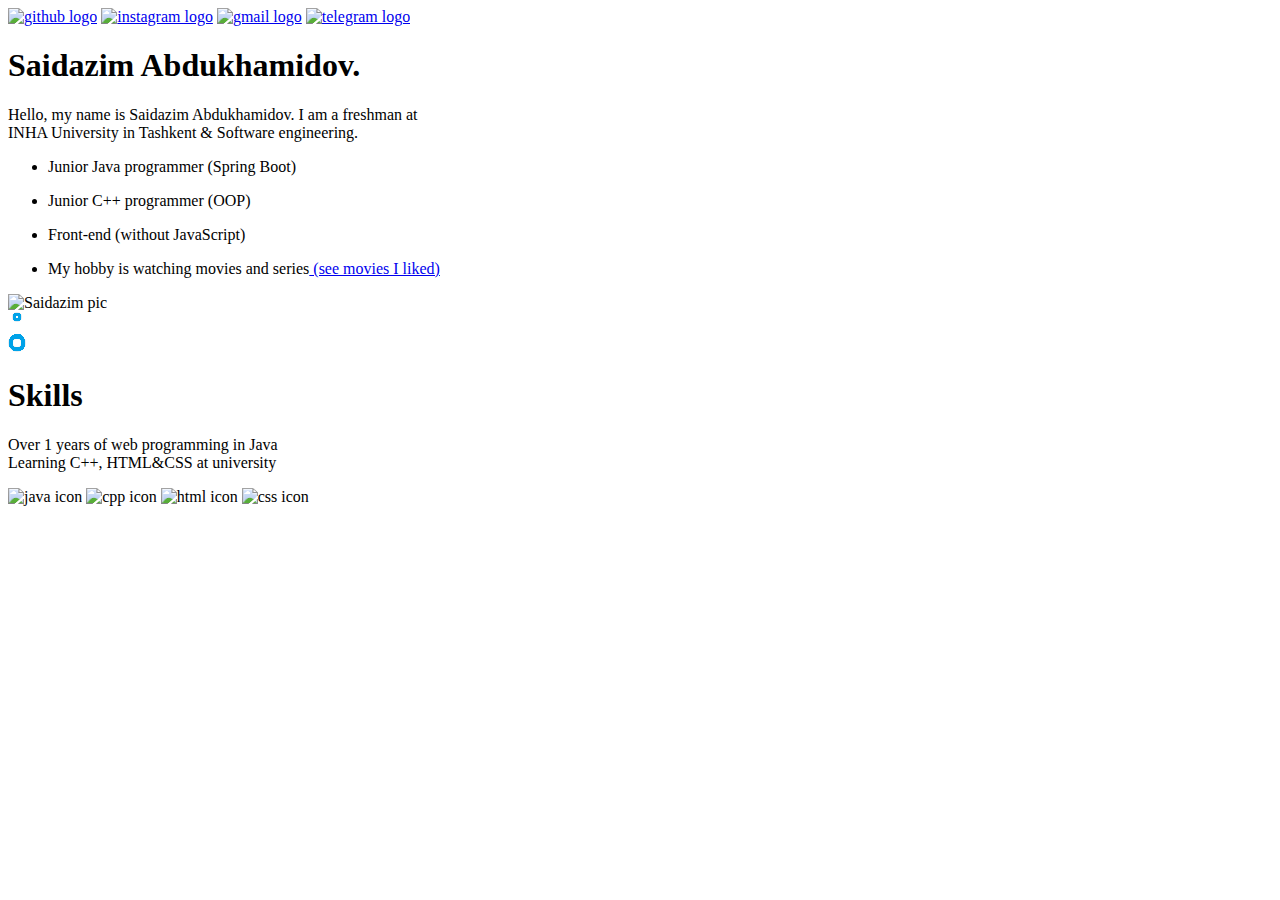
==== index.html @ a24cb31d "Update index.html" ====
<!DOCTYPE html>
<html>
<head>
    <title>Saidazim</title>
    <meta charset="utf-8">
    <meta name="Viewport" content="width=device=width, initial-scale=1.0">
    <link rel="stylesheet" type="text/css" href="css/style.css">
    <link href="css/images/myicon.ico" rel="shortcut icon" type=""/>
</head>
<body>

<div class="nav">
  <div class="navIcons">
    <a href="https://github.com/saidazimabdukhamidov/"><img src="css/images/github.png" alt="github logo"></a>
    <a href="https://www.instagram.com/iamsaidazim/"><img src="css/images/instagram.png" alt="instagram logo"></a>
    <a href="https://saidazimabduhamidov@gmail.com"><img src="css/images/gmail.png" alt="gmail logo"></a>
    <a href="https://t.me/+998974434657"><img src="css/images/telegram.png" alt="telegram logo"></a>
  </div>
</div>

<div class="landing">
  <div class="landingWrapper">
    <div class="landingL">
      <h1>Saidazim Abdukhamidov.</h1>
      <p><span class="blue">Hello, my name is Saidazim Abdukhamidov. I am a freshman at<br> INHA University in Tashkent &amp; Software engineering.</span></p>
      <ul>
        <li><p>Junior Java programmer (Spring Boot)</p></li>
        <li><p>Junior C++ programmer (OOP)</p></li>
        <li><p>Front-end (without JavaScript)</p></li>
        <p></p>
        <li><p>My hobby is watching movies and series<a href="movies.html"> (see movies I liked)</a></p></li>
      </ul>
    </div>
      <div class="landingR"><img src="css/images/MyFace.png" alt="Saidazim pic" width="300px"></div>
  </div><img src="css/images/Scroll.png" alt="scroll down" class="scroll">
</div>

<div class="skills">
  <h1>Skills</h1>
  <p>Over 1 years of web programming in Java<br>Learning C++, HTML&CSS at university </p>
  <div class="programs">
    <img src="css/images/java.png" alt="java icon">
    <img src="css/images/cpp.png" alt="cpp icon">
    <img src="css/images/html.png" alt="html icon">
    <img src="css/images/css.png" alt="css icon">
  </div>
</div>

</body>
</html>
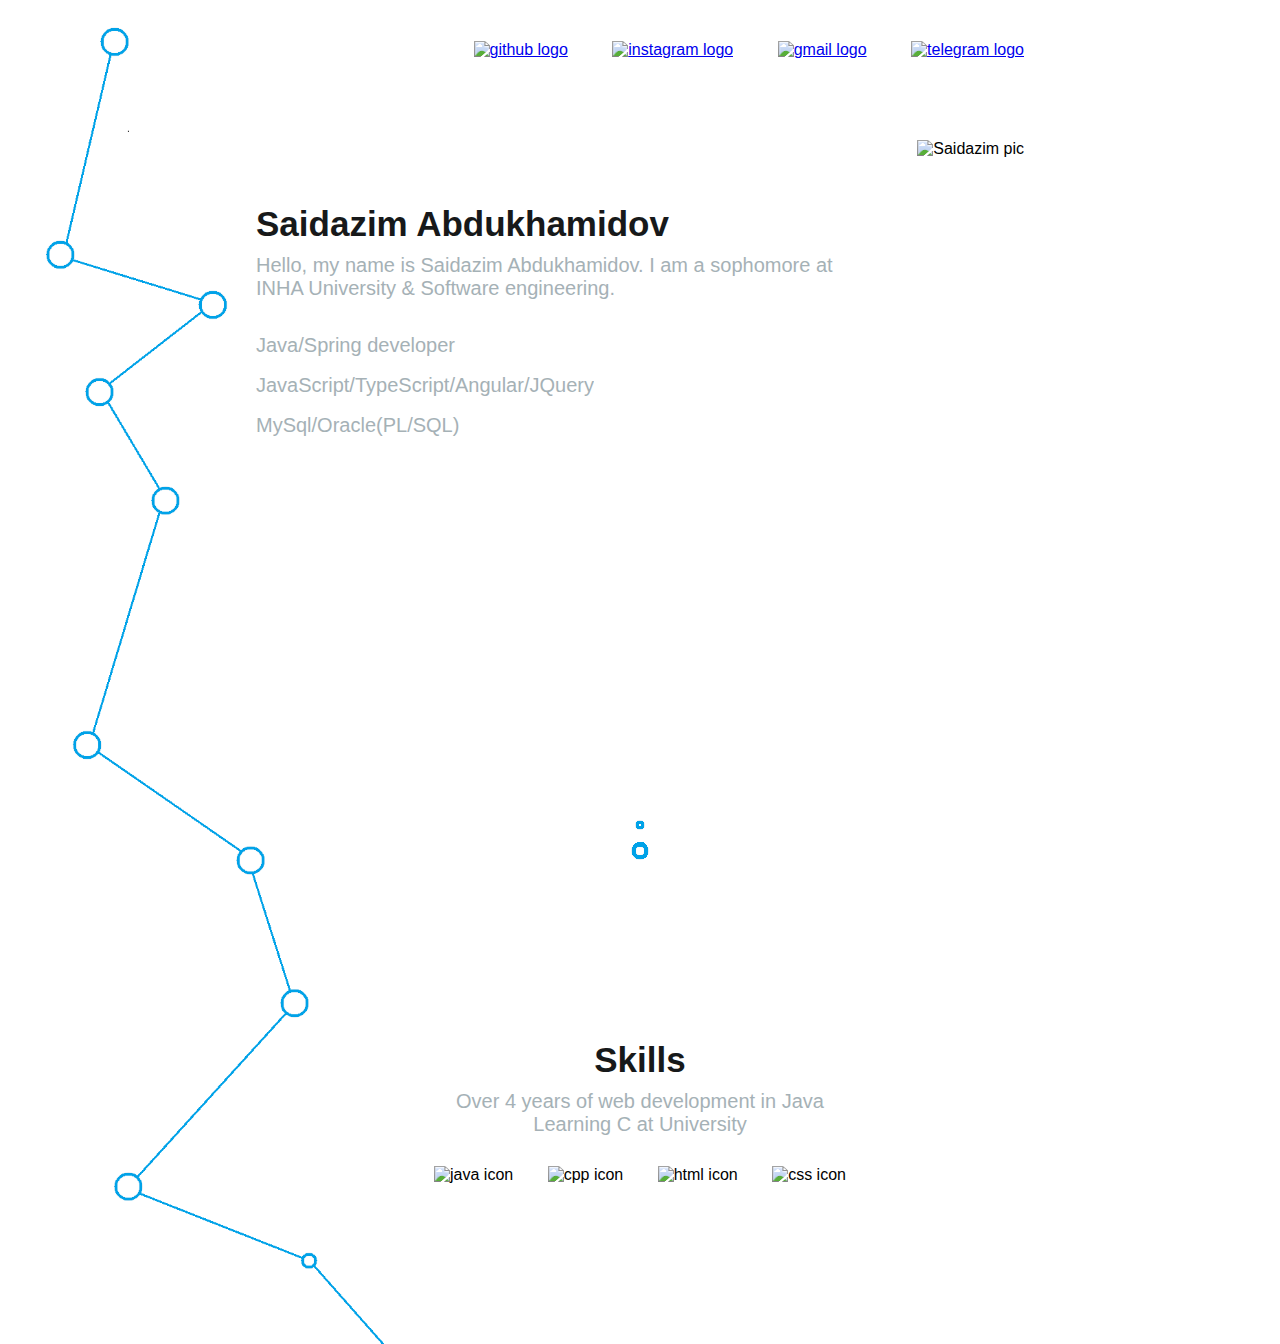
==== commit 3971de08: "Update index.html" ====
--- a/index.html
+++ b/index.html
@@ -1,11 +1,11 @@
 <!DOCTYPE html>
-<html>
+<html lang="en">
 <head>
-    <title>Saidazim</title>
-    <meta charset="utf-8">
-    <meta name="Viewport" content="width=device=width, initial-scale=1.0">
-    <link rel="stylesheet" type="text/css" href="css/style.css">
-    <link href="css/images/myicon.ico" rel="shortcut icon" type=""/>
+  <title>Saidazim</title>
+  <meta charset="utf-8">
+  <meta name="Viewport" content="width=device=width, initial-scale=1.0">
+  <link rel="stylesheet" type="text/css" href="css/style.css">
+  <link href="css/images/myicon.ico" rel="shortcut icon" type=""/>
 </head>
 <body>
 
@@ -21,23 +21,23 @@
 <div class="landing">
   <div class="landingWrapper">
     <div class="landingL">
-      <h1>Saidazim Abdukhamidov.</h1>
-      <p><span class="blue">Hello, my name is Saidazim Abdukhamidov. I am a freshman at<br> INHA University in Tashkent &amp; Software engineering.</span></p>
+      <h1>Saidazim Abdukhamidov</h1>
+      <p><span class="gray">Hello, my name is Saidazim Abdukhamidov. I am a sophomore at<br> INHA University &amp; Software engineering.</span>
+      </p>
       <ul>
-        <li><p>Junior Java programmer (Spring Boot)</p></li>
-        <li><p>Junior C++ programmer (OOP)</p></li>
-        <li><p>Front-end (without JavaScript)</p></li>
-        <p></p>
-        <li><p>My hobby is watching movies and series<a href="movies.html"> (see movies I liked)</a></p></li>
+        <li><p>Java/Spring developer</p></li>
+        <li><p>JavaScript/TypeScript/Angular/JQuery</p></li>
+        <li><p>MySql/Oracle(PL/SQL)</p></li>
       </ul>
     </div>
-      <div class="landingR"><img src="css/images/MyFace.png" alt="Saidazim pic" width="300px"></div>
-  </div><img src="css/images/Scroll.png" alt="scroll down" class="scroll">
+    <div class="landingR"><img src="css/images/MyFace.png" alt="Saidazim pic" width="300px"></div>
+  </div>
+  <img src="css/images/Scroll.png" alt="scroll down" class="scroll">
 </div>
 
 <div class="skills">
   <h1>Skills</h1>
-  <p>Over 1 years of web programming in Java<br>Learning C++, HTML&CSS at university </p>
+  <p>Over 4 years of web development in Java<br>Learning C at University</p>
   <div class="programs">
     <img src="css/images/java.png" alt="java icon">
     <img src="css/images/cpp.png" alt="cpp icon">
--- a/css/style.css
+++ b/css/style.css
@@ -0,0 +1,131 @@
+* {
+  margin: 0;
+  padding: 0;
+  border: 0;
+  outline: 0;
+  font-size: 100%;
+  vertical-align: baseline;
+  background: transparent;
+}
+
+.clearfix-after {
+  content: "";
+  clear: both;
+  display: table;
+}
+
+html {
+  font-family: Consolas, sans-serif;
+  font-weight: 100;
+}
+
+body {
+  width: 60%;
+  margin: auto;
+  background-image: url(images/BG.png);
+  background-position: top;
+  background-size: cover;
+  background-repeat: no-repeat;
+}
+
+.gray {
+  color: #8F9EA5;
+}
+
+h1 {
+  font-weight: bold;
+  font-size: 35px;
+  color: #17191A;
+}
+
+h2 {
+  font-size: 30px;
+  font-weight: 400;
+  color: #027BFF;
+}
+
+p {
+  color: #8F9EA5;
+  opacity: 0.8;
+  font-weight: 100;
+  margin-top: 10px;
+  font-size: 20px;
+}
+
+
+.nav {
+  display: flex;
+  align-items: center;
+  height: 100px;
+}
+
+.contactMe, .navIcons {
+  flex: 1;
+}
+
+.navIcons {
+  text-align: right;
+}
+
+.navIcons a, .contactMe a, .contactMe img {
+  display: inline-block;
+  vertical-align: middle;
+}
+
+.navIcons a {
+  margin-left: 40px;
+}
+
+.contactMe a {
+  color: #027BFF;
+  text-decoration: none;
+}
+
+.contactMe img {
+  margin-right: 10px;
+}
+
+
+.landing {
+  height: 100vh;
+  position: relative;
+}
+
+.landingWrapper {
+  display: flex;
+  justify-content: space-between;
+  margin-top: 40px;
+}
+
+ul {
+  list-style: none;
+  margin-top: 30px;
+  line-height: 30px;
+}
+
+.landingL {
+  margin-top: 4em;
+}
+
+.scroll {
+  position: absolute;
+  bottom: 180px;
+  left: 0;
+  right: 0;
+  margin: auto;
+}
+
+
+.skills {
+  text-align: center;
+  margin-bottom: 10em;
+}
+
+.skills p {
+  margin-bottom: 30px;
+}
+
+.skills img {
+  width: 40px;
+  margin: 0 15px;
+}
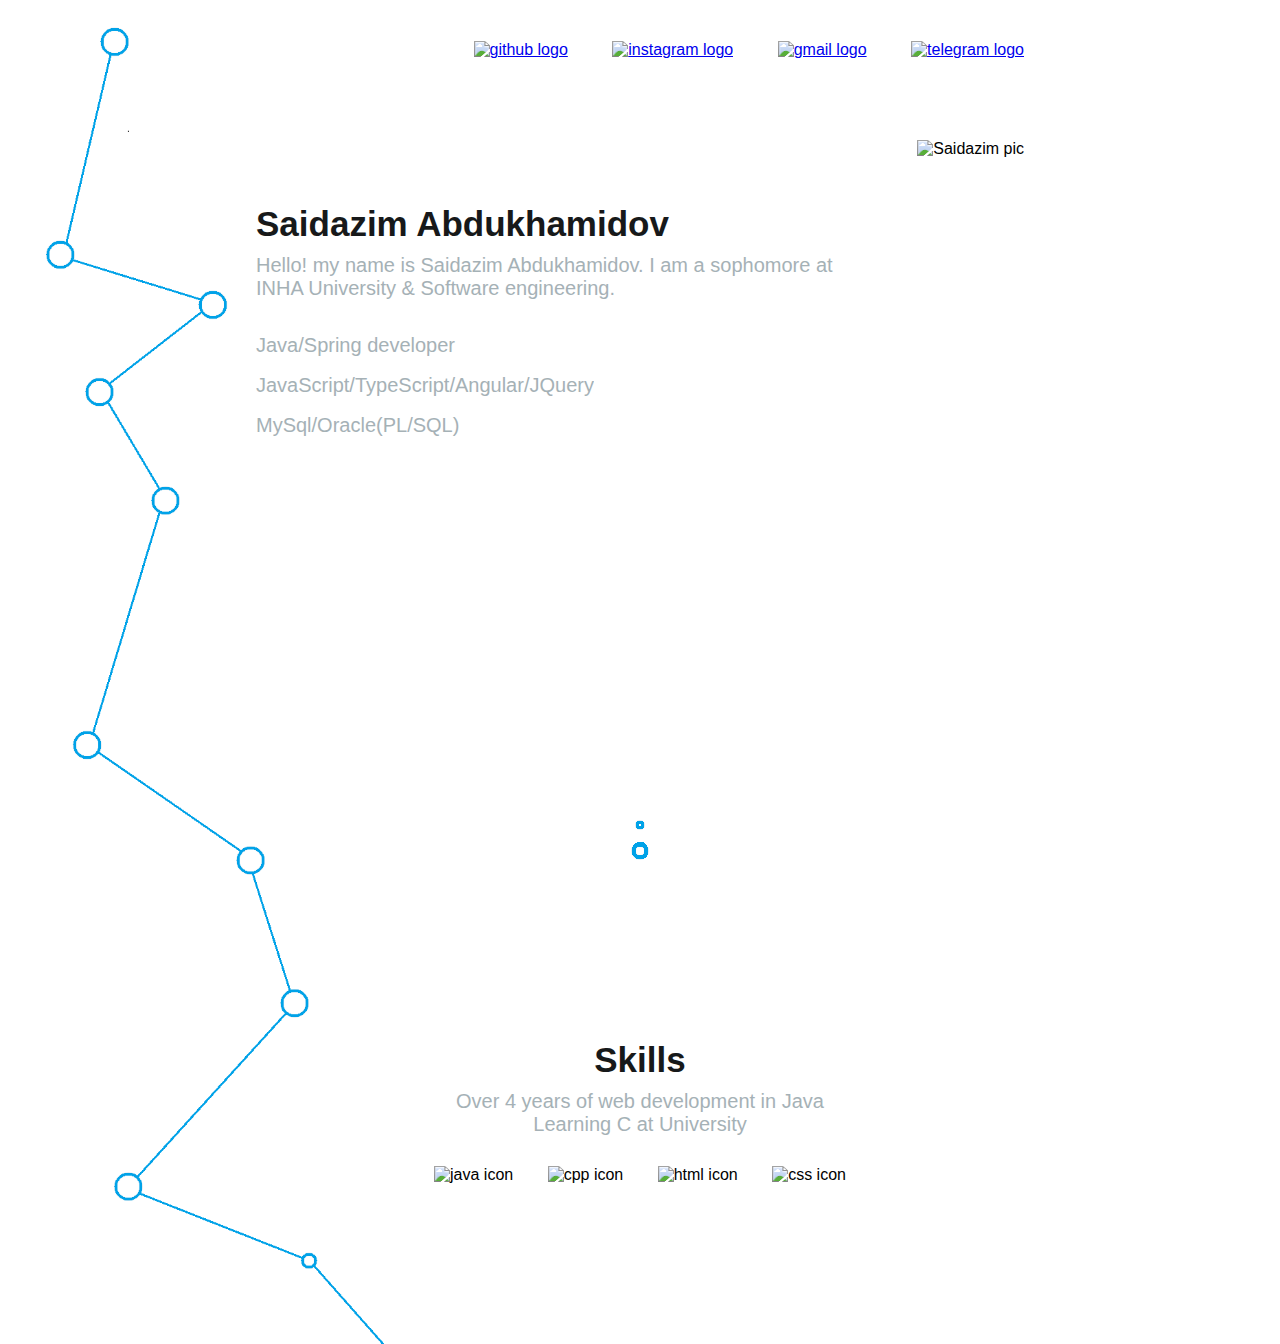
==== commit 2b15e162: "testing" ====
--- a/index.html
+++ b/index.html
@@ -22,7 +22,7 @@
   <div class="landingWrapper">
     <div class="landingL">
       <h1>Saidazim Abdukhamidov</h1>
-      <p><span class="gray">Hello, my name is Saidazim Abdukhamidov. I am a sophomore at<br> INHA University &amp; Software engineering.</span>
+      <p><span class="gray">Hello! my name is Saidazim Abdukhamidov. I am a sophomore at<br> INHA University &amp; Software engineering.</span>
       </p>
       <ul>
         <li><p>Java/Spring developer</p></li>
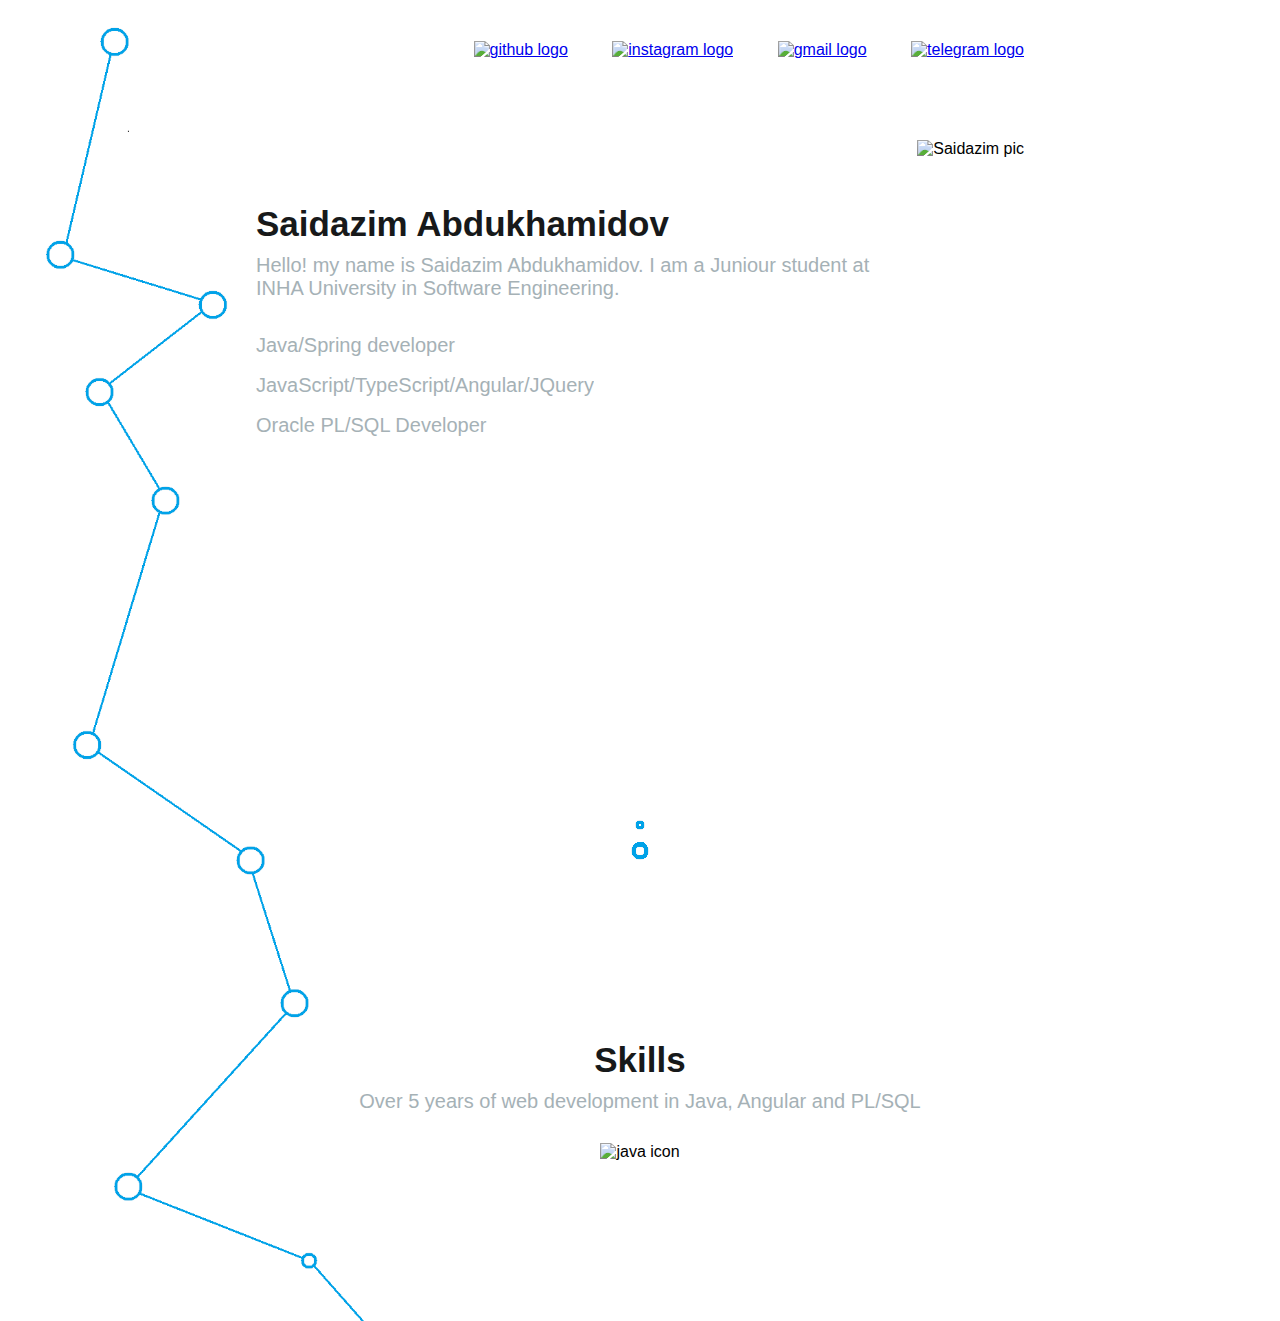
==== commit eaf1ddfe: "Update index.html" ====
--- a/index.html
+++ b/index.html
@@ -22,12 +22,12 @@
   <div class="landingWrapper">
     <div class="landingL">
       <h1>Saidazim Abdukhamidov</h1>
-      <p><span class="gray">Hello! my name is Saidazim Abdukhamidov. I am a sophomore at<br> INHA University &amp; Software engineering.</span>
+      <p><span class="gray">Hello! my name is Saidazim Abdukhamidov. I am a Juniour student at<br> INHA University in Software Engineering.</span>
       </p>
       <ul>
         <li><p>Java/Spring developer</p></li>
         <li><p>JavaScript/TypeScript/Angular/JQuery</p></li>
-        <li><p>MySql/Oracle(PL/SQL)</p></li>
+        <li><p>Oracle PL/SQL Developer</p></li>
       </ul>
     </div>
     <div class="landingR"><img src="css/images/MyFace.png" alt="Saidazim pic" width="300px"></div>
@@ -37,12 +37,9 @@
 
 <div class="skills">
   <h1>Skills</h1>
-  <p>Over 4 years of web development in Java<br>Learning C at University</p>
+  <p>Over 5 years of web development in Java, Angular and PL/SQL</p>
   <div class="programs">
     <img src="css/images/java.png" alt="java icon">
-    <img src="css/images/cpp.png" alt="cpp icon">
-    <img src="css/images/html.png" alt="html icon">
-    <img src="css/images/css.png" alt="css icon">
   </div>
 </div>
 
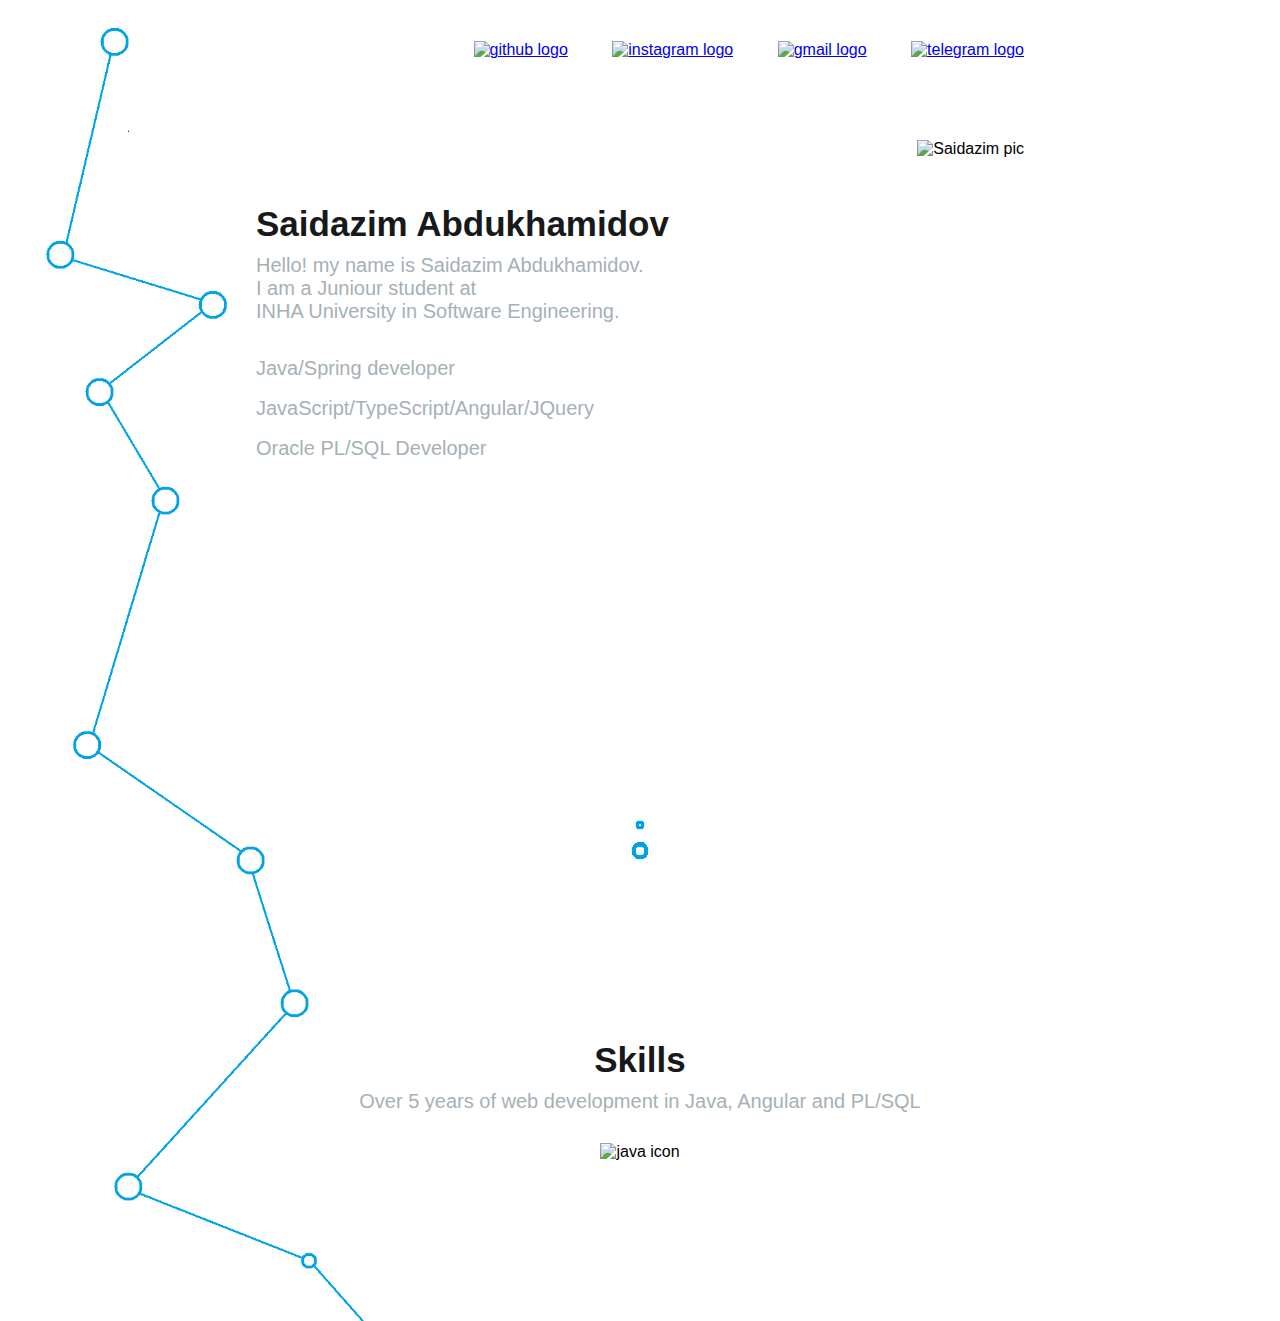
==== commit 5e85f9bd: "Update index.html" ====
--- a/index.html
+++ b/index.html
@@ -22,7 +22,7 @@
   <div class="landingWrapper">
     <div class="landingL">
       <h1>Saidazim Abdukhamidov</h1>
-      <p><span class="gray">Hello! my name is Saidazim Abdukhamidov. I am a Juniour student at<br> INHA University in Software Engineering.</span>
+      <p><span class="gray">Hello! my name is Saidazim Abdukhamidov. <br/> I am a Juniour student at<br> INHA University in Software Engineering.</span>
       </p>
       <ul>
         <li><p>Java/Spring developer</p></li>
